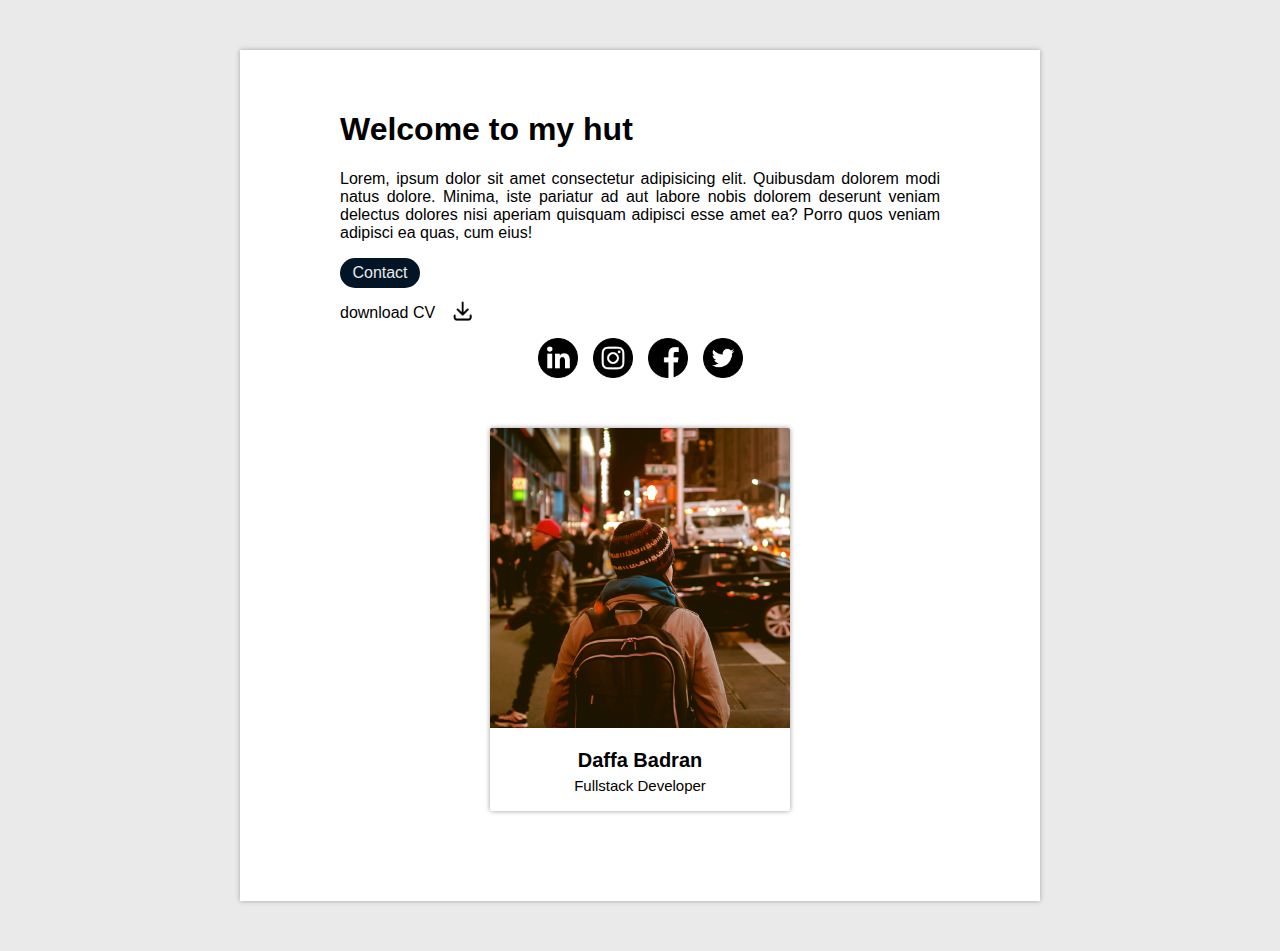
==== index.html @ 421b420c "membuat card day 1 bootcamp" ====
<!DOCTYPE html>
<html lang="en">
  <head>
    <meta charset="UTF-8" />
    <meta name="viewport" content="width=device-width, initial-scale=1.0" />
    <title>day 1 | bootcamp</title>
    <link rel="stylesheet" href="assets/css/style.css" />
  </head>
  <body>
    <div class="container">
      <h1>Welcome to my hut</h1>
      <p>
        Lorem, ipsum dolor sit amet consectetur adipisicing elit. Quibusdam
        dolorem modi natus dolore. Minima, iste pariatur ad aut labore nobis
        dolorem deserunt veniam delectus dolores nisi aperiam quisquam adipisci
        esse amet ea? Porro quos veniam adipisci ea quas, cum eius!
      </p>
      <div class="contact">
        <p>Contact</p>
      </div>
      <div class="download">
        <p>download CV</p>
        <img src="assets/img/download.png" alt="Download" />
      </div>
      <div class="icons-sosmed">
        <img src="assets/img/linkedin.png" alt="linkedin" />
        <img src="assets/img/instagram.png" alt="instagram" />
        <img src="assets/img/facebook.png" alt="facebook" />
        <img src="assets/img/twitter.png" alt="twitter" />
      </div>
      <div class="profile">
        <div class="hero">
          <img src="assets/img/hero.jpg" alt="Person" />
        </div>
        <div class="nama">
          <p>Daffa Badran</p>
        </div>
        <div class="bidang">
          <p>Fullstack Developer</p>
        </div>
      </div>
    </div>
  </body>
</html>
---- assets/css/style.css ----
body {
  margin: 0;
  padding: 0;
  font-family: Arial, Helvetica, sans-serif;
  background-color: #eaeaea;
}

.container {
  width: 800px;
  margin: 50px auto;
  /* border: 2px solid black; */
  padding: 40px;
  padding-right: 100px;
  padding-left: 100px;
  box-sizing: border-box;
  text-align: justify;
  background-color: #fff;
  box-shadow: 0 0 5px rgba(0, 0, 0, 0.3);
}

.contact {
  background-color: #021526;
  color: #eaeaea;
  width: 80px;
  height: 30px;
  text-align: center;
  line-height: 30px;
  border-radius: 20px;
}

.download {
  display: flex;
  width: 150px;
  align-items: center;
  justify-content: center;
}

.download img {
  width: 25px;
  height: 25px;
  margin: auto;
  margin-top: 10px;
}

.icons-sosmed {
  display: flex;
  width: 100%;
  /* background-color: aliceblue; */
  justify-content: center;
  gap: 15px;
}

.icons-sosmed img {
  width: 40px;
  height: 40px;
}

.profile {
  width: 300px;
  display: flex;
  flex-direction: column;
  justify-content: center;
  margin: 50px auto;
  background-color: #fff;
  box-shadow: 0 0 5px rgba(0, 0, 0, 0.4);
  overflow: hidden;
  border-radius: 2px;
}

.profile .hero {
  width: 300px;
  /* margin: 50px; */
  justify-content: center;
  align-self: center;
}

.profile .hero img {
  width: 100%;
  display: block;
}

.profile .nama,
.profile .bidang {
  justify-content: center;
  align-self: center;
  margin: -15px;
}

.profile .nama {
  margin-top: 1px;
  font-weight: bold;
  font-size: 20px;
}

.profile .bidang {
  font-weight: lighter;
  font-size: 15px;
  font-weight: 400;
  margin-bottom: 2px;
}
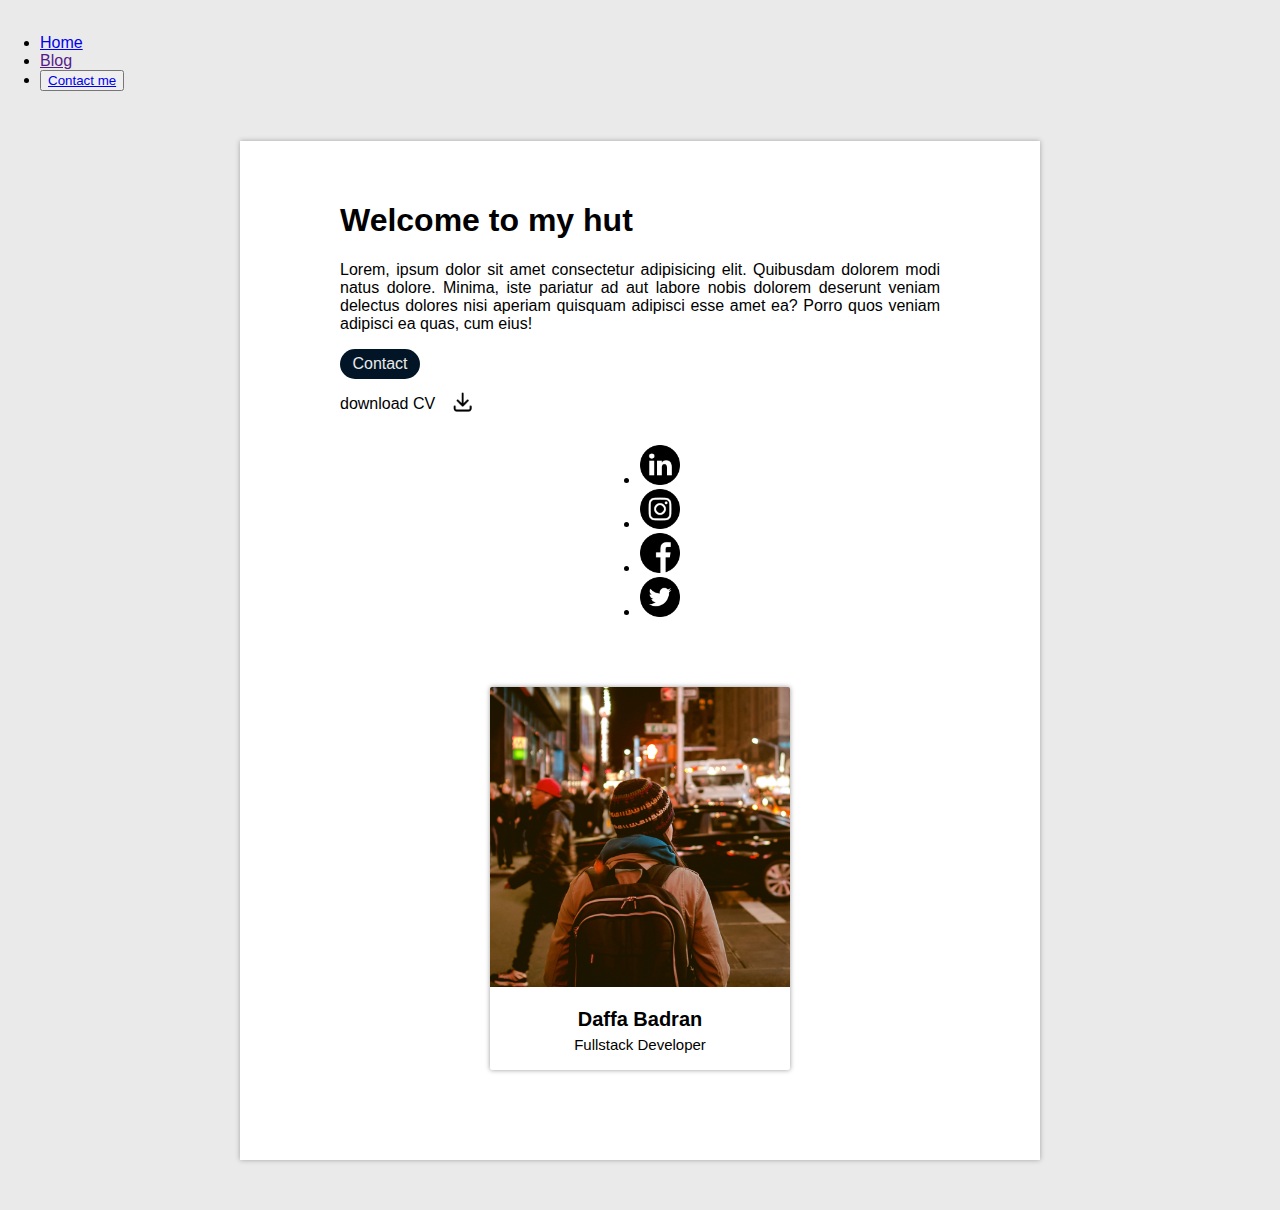
==== commit 996d54b1: "initial commit day 4" ====
--- a/index.html
+++ b/index.html
@@ -3,30 +3,71 @@
   <head>
     <meta charset="UTF-8" />
     <meta name="viewport" content="width=device-width, initial-scale=1.0" />
-    <title>day 1 | bootcamp</title>
+    <title>day 4 | bootcamp</title>
     <link rel="stylesheet" href="assets/css/style.css" />
+    <link rel="stylesheet" href="assets/css/nav.css" />
   </head>
   <body>
+    <nav>
+      <div class="logo">
+        <!-- <h4>Daffa Badran</h4> -->
+        <a href="#"><img src="assets/img/logo.png" alt="" /></a>
+      </div>
+
+      <ul>
+        <li><a href="index.html">Home</a></li>
+        <li><a href="">Blog</a></li>
+        <li>
+          <button class="btn-submit">
+            <a href="contact.html">Contact me</a>
+          </button>
+        </li>
+      </ul>
+    </nav>
+
     <div class="container">
       <h1>Welcome to my hut</h1>
-      <p>
+      <p class="about">
         Lorem, ipsum dolor sit amet consectetur adipisicing elit. Quibusdam
         dolorem modi natus dolore. Minima, iste pariatur ad aut labore nobis
         dolorem deserunt veniam delectus dolores nisi aperiam quisquam adipisci
         esse amet ea? Porro quos veniam adipisci ea quas, cum eius!
       </p>
-      <div class="contact">
-        <p>Contact</p>
-      </div>
-      <div class="download">
-        <p>download CV</p>
-        <img src="assets/img/download.png" alt="Download" />
-      </div>
+      <section class="contact-download">
+        <div class="contact">
+          <p>Contact</p>
+        </div>
+        <div class="download">
+          <p>download CV</p>
+          <img src="assets/img/download.png" alt="Download" />
+        </div>
+      </section>
       <div class="icons-sosmed">
-        <img src="assets/img/linkedin.png" alt="linkedin" />
-        <img src="assets/img/instagram.png" alt="instagram" />
-        <img src="assets/img/facebook.png" alt="facebook" />
-        <img src="assets/img/twitter.png" alt="twitter" />
+        <ul>
+          <li>
+            <a href="https://id.linkedin.com/" target="_blank">
+              <img src="assets/img/linkedin.png" alt="linkedin" />
+            </a>
+          </li>
+
+          <li>
+            <a href="https://www.instagram.com/" target="_blank">
+              <img src="assets/img/instagram.png" alt="instagram" />
+            </a>
+          </li>
+
+          <li>
+            <a href="https://www.facebook.com/?locale=id_ID">
+              <img src="assets/img/facebook.png" alt="facebook" />
+            </a>
+          </li>
+
+          <li>
+            <a href="https://x.com/?lang=id" target="_blank">
+              <img src="assets/img/twitter.png" alt="twitter" />
+            </a>
+          </li>
+        </ul>
       </div>
       <div class="profile">
         <div class="hero">
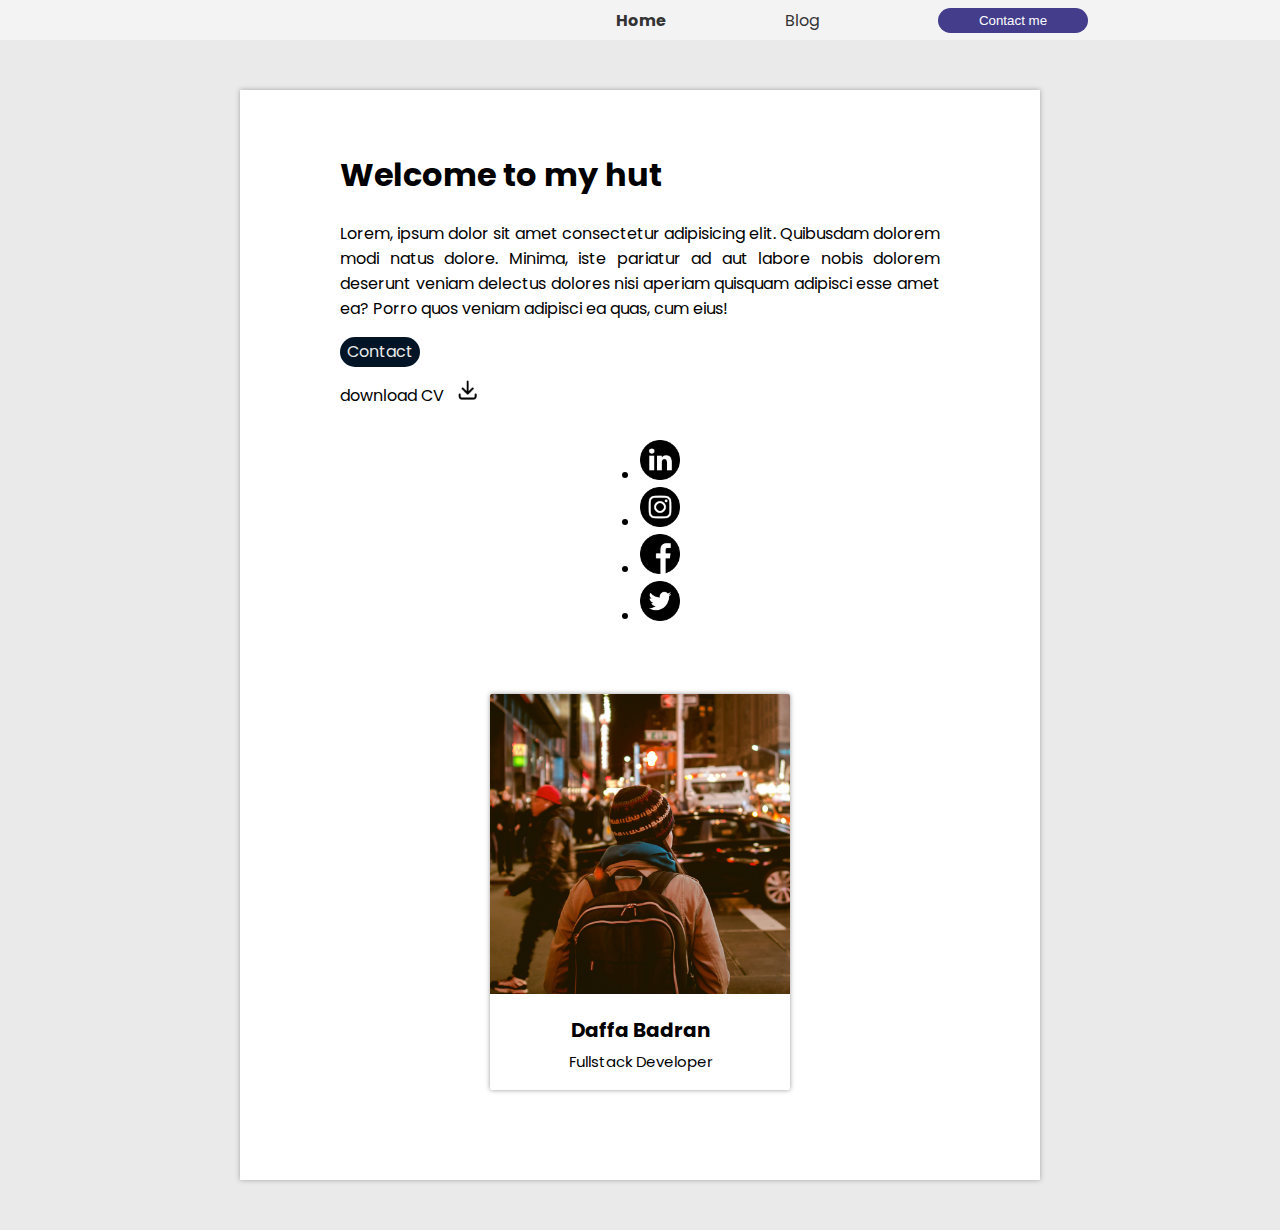
==== commit 3dab7e9d: "otw selesaiin day 4" ====
--- a/index.html
+++ b/index.html
@@ -16,7 +16,7 @@
 
       <ul>
         <li><a href="index.html">Home</a></li>
-        <li><a href="">Blog</a></li>
+        <li><a href="blog.html">Blog</a></li>
         <li>
           <button class="btn-submit">
             <a href="contact.html">Contact me</a>
--- a/assets/css/nav.css
+++ b/assets/css/nav.css
@@ -0,0 +1,84 @@
+@import url("https://fonts.googleapis.com/css2?family=Poppins:ital,wght@0,100;0,200;0,300;0,400;0,500;0,600;0,700;0,800;0,900;1,100;1,200;1,300;1,400;1,500;1,600;1,700;1,800;1,900&display=swap");
+
+body {
+  font-family: "Poppins", sans-serif;
+  margin: 0;
+  padding: 0;
+}
+
+nav {
+  background-color: #f4f3f3;
+  display: flex;
+  justify-content: space-around;
+  height: 40px;
+  align-items: center;
+  /* padding: 20px; */
+}
+
+nav .logo img {
+  /* font-family: "Pacifico", cursive;
+  letter-spacing: 3px;
+  color: rgb(233, 210, 255); */
+  /* height: 20px; */
+  width: 40px;
+}
+
+nav ul {
+  /* background-color: #333; */
+  width: 40%;
+  display: flex;
+  list-style: none;
+  justify-content: space-between;
+  align-items: center;
+  box-sizing: border-box;
+}
+
+nav ul li a {
+  color: #333;
+}
+
+nav ul li:first-child {
+  font-weight: 700;
+}
+
+nav ul li:nth-child(2) {
+  font-weight: 400;
+}
+
+/* nav ul li:first-child a:hover {
+  font-weight: 800;
+  transition: 0.3;
+} */
+
+/* nav ul li:nth-child(2) a:hover {
+  color: #0b192c;
+  font-weight: 500;
+  transition: 0.3;
+} */
+
+nav .btn-submit {
+  /* background-color: #eaeaea; */
+  width: 150px;
+  margin: 10px auto;
+  text-align: center;
+  padding: 5px;
+  border: none;
+  background-color: #433d8b;
+  color: white;
+  font-weight: 300;
+  border-radius: 20px;
+}
+
+nav .btn-submit:hover {
+  cursor: pointer;
+  background-color: #0b192c;
+  transition: 0.3s;
+}
+
+nav ul li a {
+  text-decoration: none;
+}
+
+nav ul li button a {
+  color: white;
+}
